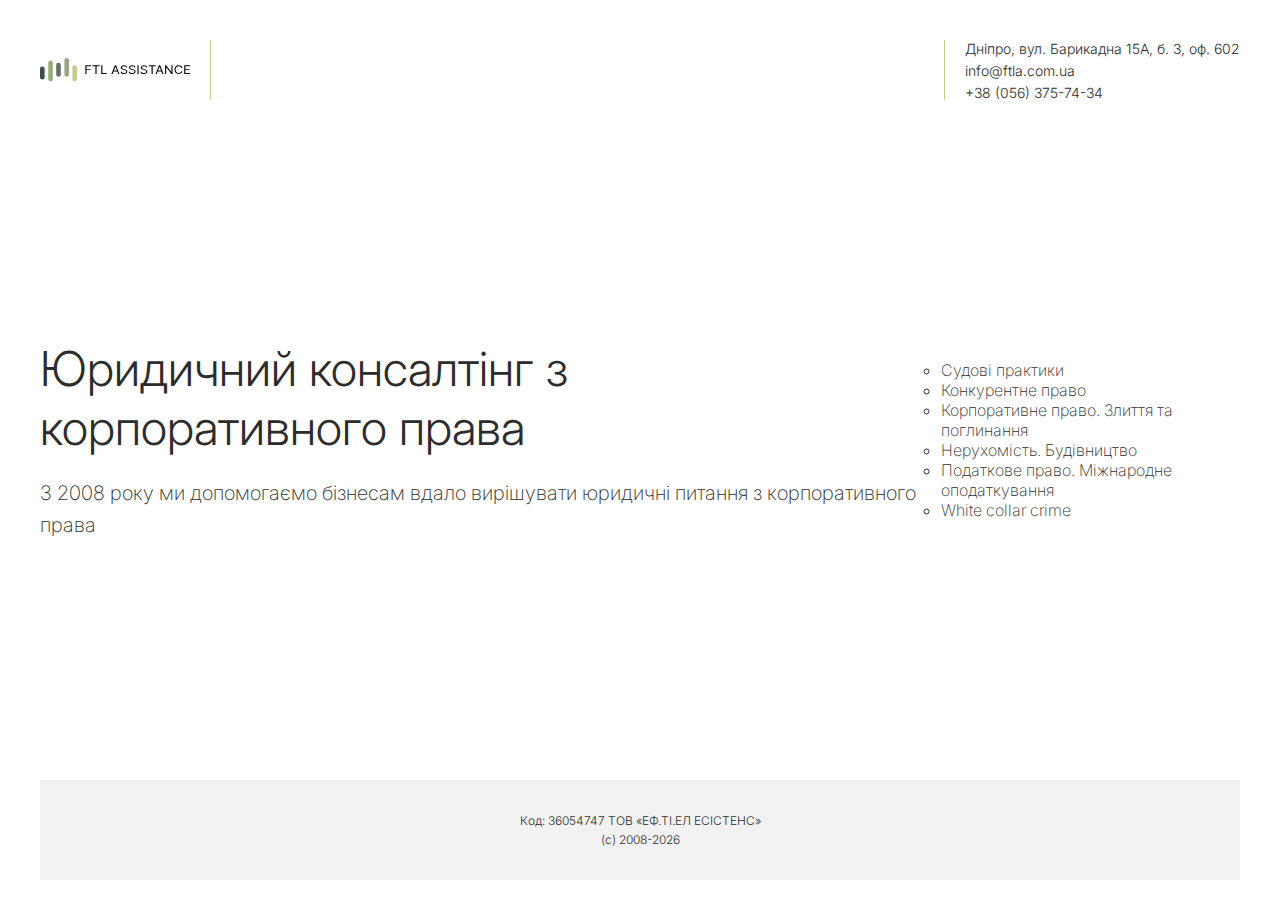
==== index.html @ 7ef2220c "first commit" ====
<!DOCTYPE html>
<html lang="en">
<head>
    <meta charset="UTF-8">
    <meta name="viewport" content="width=device-width, initial-scale=1.0">
    <meta name="keywords" content="FTLA, FTLA Дніпро">
    <meta name="description" content="Юридичний консалтінг з корпоративного права.Finances, Taxes & Law Assistance">

    <meta property="og:title" content="FTLA" />
    <meta property="og:description" content="Юридичний консалтінг з корпоративного права.Finances, Taxes & Law Assistance" />
    <meta property="og:image" content="/og.svg" />

    <link rel="stylesheet" href="style.css">
    <link rel="icon" type="image/x-icon" href="/favicon.svg">
    <title>Finances, Taxes & Law Assistance — Юридичний консалтінг з корпоративного права</title>
</head>
<body>
    <header>
        <div class="logo">
            <img src="/ftla.svg" alt="FTLA logo">
        </div>
        <div class="contacts">
            <p>Дніпро, вул. Барикадна 15А, б. 3, оф. 602</p>
            <a href="mailto:info@ftla.com.ua">info@ftla.com.ua</a>
            <a href="tel:+380563757434">+38 (056) 375-74-34</a>
        </div>
    </header>

    <div class="content">
        <div class="content_left">
            <h1>Юридичний консалтінг з корпоративного права</h1>
            <p>З 2008 року ми допомогаємо бізнесам вдало вирішувати юридичні питання з корпоративного права</p>
        </div>
        <div class="content_right">
            <ul>
                <li>Судові практики</li>
                <li>Конкурентне право</li>
                <li>Корпоративне право. Злиття та поглинання</li>
                <li>Нерухомість. Будівництво</li>
                <li>Податкове право. Міжнародне оподаткування</li>
                <li>White collar crime</li>
            </ul>
        </div>
    </div>

    <footer>
        <p>Код: 36054747 ТОВ «ЕФ.ТІ.ЕЛ ЕСІСТЕНС»<br>(c) 2008-<script>document.write(new Date().getFullYear());</script></p>
    </footer>
    
</body>
</html>
---- style.css ----
@import url('https://fonts.googleapis.com/css2?family=Inter:wght@200;300&display=swap');

* {
    font-family: 'Inter', sans-serif;
    font-weight: 300;
    margin: 0;
    padding: 0;
    color: #2C2C2C;
}

body{
    max-width: 1200px;
    height: 100vh;
    display: flex;
    justify-content: space-between;
    flex-direction: column;
    margin: 0 auto;
}

header {
    margin-top: 40px;
    display: flex;
    align-items: center;
    justify-content: space-between;
}

.logo, .contacts {
    height: 60px;
    display: flex;
    align-items: center;
    
}

.logo {
    border-right: 1px solid #C6CA8B;
    padding-right: 20px;
}

.contacts {
    border-left: 1px solid #C6CA8B;
    display: flex;
    flex-direction: column;
    align-items: flex-start;
    font-size: 14px;
    gap:5px;
    padding-left: 20px;
    
}

.contacts a {
    text-decoration: none;
}

.content {
    display: flex;
    flex-direction: row;
    gap: 20px;
    align-items: center;
}

.content h1 {
    font-size: 48px;
}

.content p {
    margin-top: 20px;
    font-size: 20px;
    font-weight: 200;
    line-height: 1.6;
}

.content li {
    font-weight: 200;
    list-style-type: circle;

}

ul li::before {
    color: #C6CA8B;
}

footer {
    background-color: #F2F2F2;
    min-height: 80px;
    display: flex;
    align-items: center;
    justify-content: center;
    margin-bottom: 20px;
    font-size: 12px;
    color: #6F6F6F;
    padding: 10px;
    text-align: center;
    line-height: 1.6;
}

@media screen and (max-width:600px) {
    body{
        width: auto;
        height: 100vh;
        justify-content: space-between;
    }

    header {
        width: 100%;
        margin-top: 10px;
        display: flex;
        flex-direction: column;
        align-items: start;
    }
    
    .logo, .contacts {
        height: auto;
        width:100%;
        display: flex;
        align-items: center;
        padding:10px;
        
    }
    
    .logo {
        border: 0;
        
    }
    
    .contacts {
        border-left: 1px solid #C6CA8B;
        margin-left: 12px;
        margin-top:20px;
        display: flex;
        flex-direction: column;
        align-items: flex-start;
        font-size: 12px;
        gap:20px;
    }

    .content {
        padding: 10px;
        display: flex;
        flex-direction: column;
        gap: 20px;
        align-items: center;
    }

    .content h1 {
        font-size: 26px;
        max-width:100%;
    }
    
    .content p {
        margin-top: 20px;
        font-size: 14px;
        max-width:100%;
    }

    .content li {
        font-size: 14px;
        line-height: 1.6;
    
    }

    footer {
        min-height: 80px;
        display: flex;
        align-items: center;
        margin:10px;
        
    
    }
}

@media screen and (max-width:1000px) {
    body {
        padding: 10px;

    }
}
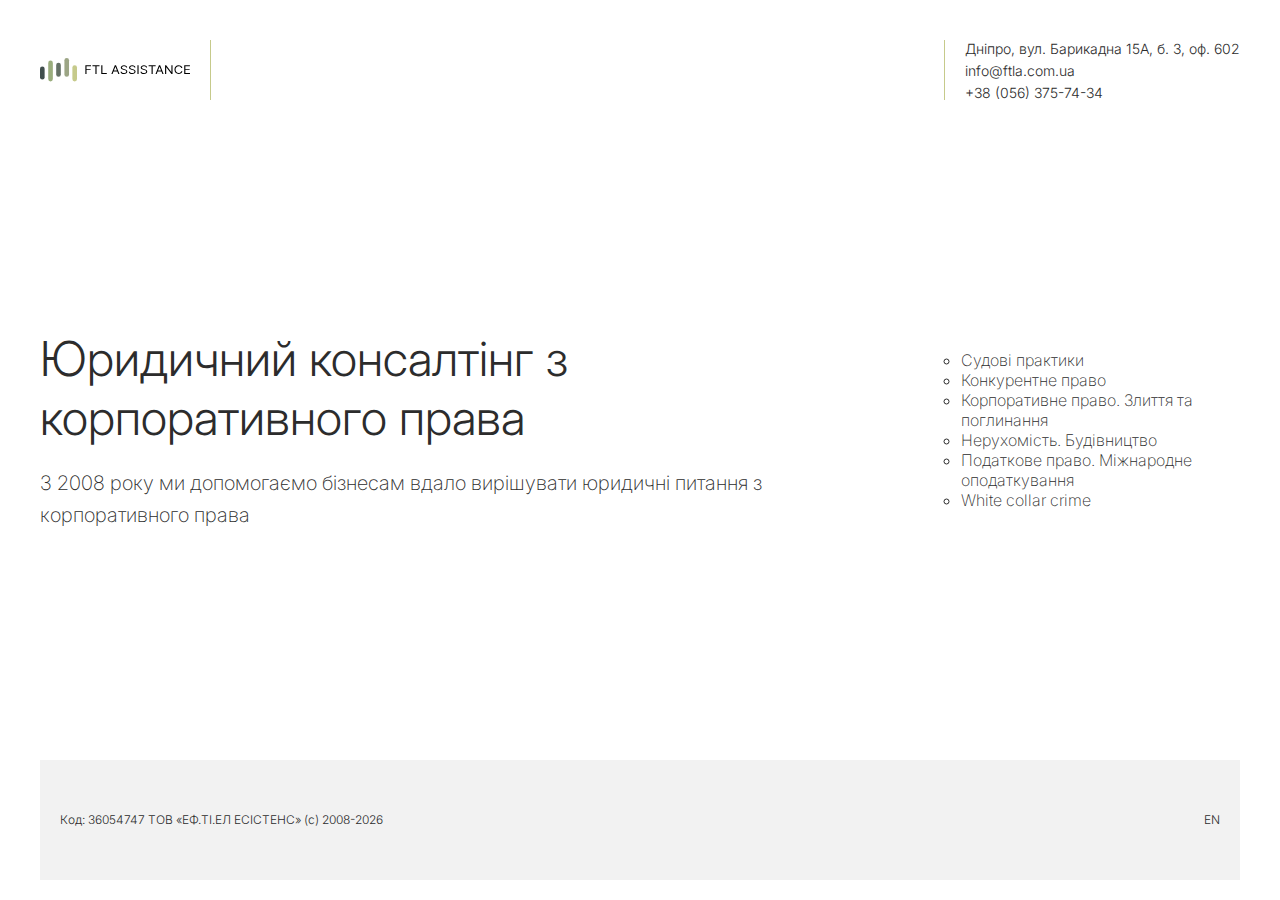
==== commit 98a979d4: "EN version + adjusted vh" ====
--- a/index.html
+++ b/index.html
@@ -4,10 +4,10 @@
     <meta charset="UTF-8">
     <meta name="viewport" content="width=device-width, initial-scale=1.0">
     <meta name="keywords" content="FTLA, FTLA Дніпро">
-    <meta name="description" content="Юридичний консалтінг з корпоративного права.Finances, Taxes & Law Assistance">
+    <meta name="description" content="Юридичний консалтінг з корпоративного права. Finances, Taxes & Law Assistance">
 
     <meta property="og:title" content="FTLA" />
-    <meta property="og:description" content="Юридичний консалтінг з корпоративного права.Finances, Taxes & Law Assistance" />
+    <meta property="og:description" content="Юридичний консалтінг з корпоративного права. Finances, Taxes & Law Assistance" />
     <meta property="og:image" content="/og.svg" />
 
     <link rel="stylesheet" href="style.css">
@@ -44,8 +44,9 @@
     </div>
 
     <footer>
-        <p>Код: 36054747 ТОВ «ЕФ.ТІ.ЕЛ ЕСІСТЕНС»<br>(c) 2008-<script>document.write(new Date().getFullYear());</script></p>
+        <p>Код: 36054747 ТОВ «ЕФ.ТІ.ЕЛ ЕСІСТЕНС» (c) 2008-<script>document.write(new Date().getFullYear());</script></p>
+        <a href="/index-en.html">EN</a>
     </footer>
-    
+    <script src="script.js"></script>
 </body>
 </html>--- a/style.css
+++ b/style.css
@@ -47,14 +47,14 @@
     
 }
 
-.contacts a {
+a {
     text-decoration: none;
 }
 
 .content {
     display: flex;
     flex-direction: row;
-    gap: 20px;
+    gap: 100px;
     align-items: center;
 }
 
@@ -76,7 +76,7 @@
 }
 
 ul li::before {
-    color: #C6CA8B;
+    border-color: #C6CA8B;
 }
 
 footer {
@@ -84,11 +84,11 @@
     min-height: 80px;
     display: flex;
     align-items: center;
-    justify-content: center;
+    justify-content: space-between;
     margin-bottom: 20px;
     font-size: 12px;
     color: #6F6F6F;
-    padding: 10px;
+    padding: 20px;
     text-align: center;
     line-height: 1.6;
 }
@@ -96,7 +96,8 @@
 @media screen and (max-width:600px) {
     body{
         width: auto;
-        height: 100vh;
+        height: 100vh; /* Use vh as a fallback for browsers that do not support Custom Properties */
+        height: calc(var(--vh, 1vh) * 100);
         justify-content: space-between;
     }
 
@@ -141,6 +142,12 @@
         align-items: center;
     }
 
+    .content_right {
+        display: flex;
+        align-items: start;
+        justify-content: start;
+    }
+
     .content h1 {
         font-size: 26px;
         max-width:100%;
@@ -163,7 +170,7 @@
         display: flex;
         align-items: center;
         margin:10px;
-        
+        flex-direction: column;
     
     }
 }
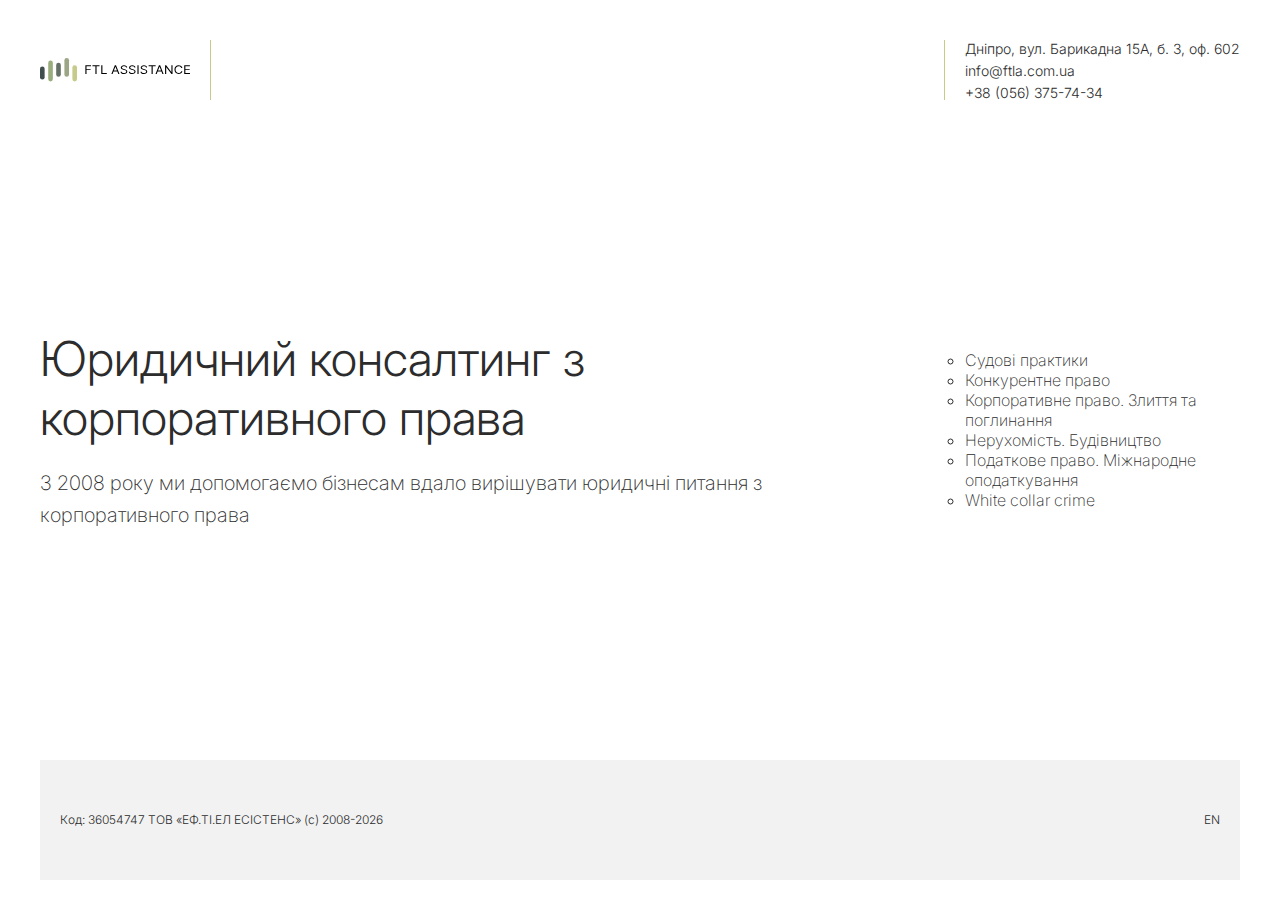
==== commit 9e81c013: "fixed mobile width again" ====
--- a/index.html
+++ b/index.html
@@ -4,20 +4,20 @@
     <meta charset="UTF-8">
     <meta name="viewport" content="width=device-width, initial-scale=1.0">
     <meta name="keywords" content="FTLA, FTLA Дніпро">
-    <meta name="description" content="Юридичний консалтінг з корпоративного права. Finances, Taxes & Law Assistance">
+    <meta name="description" content="Юридичний консалтинг з корпоративного права. Finances, Taxes & Law Assistance">
 
     <meta property="og:title" content="FTLA" />
-    <meta property="og:description" content="Юридичний консалтінг з корпоративного права. Finances, Taxes & Law Assistance" />
-    <meta property="og:image" content="/og.svg" />
+    <meta property="og:description" content="Юридичний консалттнг з корпоративного права. Finances, Taxes & Law Assistance" />
+    <meta property="og:image" content="og.svg" />
 
     <link rel="stylesheet" href="style.css">
-    <link rel="icon" type="image/x-icon" href="/favicon.svg">
-    <title>Finances, Taxes & Law Assistance — Юридичний консалтінг з корпоративного права</title>
+    <link rel="icon" type="image/x-icon" href="favicon.svg">
+    <title>Finances, Taxes & Law Assistance — Юридичний консалтинг з корпоративного права</title>
 </head>
 <body>
     <header>
         <div class="logo">
-            <img src="/ftla.svg" alt="FTLA logo">
+            <img src="ftla.svg" alt="FTLA logo">
         </div>
         <div class="contacts">
             <p>Дніпро, вул. Барикадна 15А, б. 3, оф. 602</p>
@@ -28,7 +28,7 @@
 
     <div class="content">
         <div class="content_left">
-            <h1>Юридичний консалтінг з корпоративного права</h1>
+            <h1>Юридичний консалтинг з корпоративного права</h1>
             <p>З 2008 року ми допомогаємо бізнесам вдало вирішувати юридичні питання з корпоративного права</p>
         </div>
         <div class="content_right">
@@ -45,7 +45,7 @@
 
     <footer>
         <p>Код: 36054747 ТОВ «ЕФ.ТІ.ЕЛ ЕСІСТЕНС» (c) 2008-<script>document.write(new Date().getFullYear());</script></p>
-        <a href="/index-en.html">EN</a>
+        <a href="index-en.html">EN</a>
     </footer>
     <script src="script.js"></script>
 </body>
--- a/style.css
+++ b/style.css
@@ -6,6 +6,7 @@
     margin: 0;
     padding: 0;
     color: #2C2C2C;
+    
 }
 
 body{
@@ -95,14 +96,15 @@
 
 @media screen and (max-width:600px) {
     body{
-        width: auto;
+        overflow-x: hidden;
+        width: 90%;
         height: 100vh; /* Use vh as a fallback for browsers that do not support Custom Properties */
         height: calc(var(--vh, 1vh) * 100);
         justify-content: space-between;
     }
 
     header {
-        width: 100%;
+        
         margin-top: 10px;
         display: flex;
         flex-direction: column;
@@ -111,7 +113,7 @@
     
     .logo, .contacts {
         height: auto;
-        width:100%;
+        
         display: flex;
         align-items: center;
         padding:10px;
@@ -145,18 +147,20 @@
     .content_right {
         display: flex;
         align-items: start;
-        justify-content: start;
+        justify-content: flex-start;
+        width:100%;
+        padding-left: 20px;
     }
 
     .content h1 {
         font-size: 26px;
-        max-width:100%;
+        
     }
     
     .content p {
         margin-top: 20px;
         font-size: 14px;
-        max-width:100%;
+        
     }
 
     .content li {
